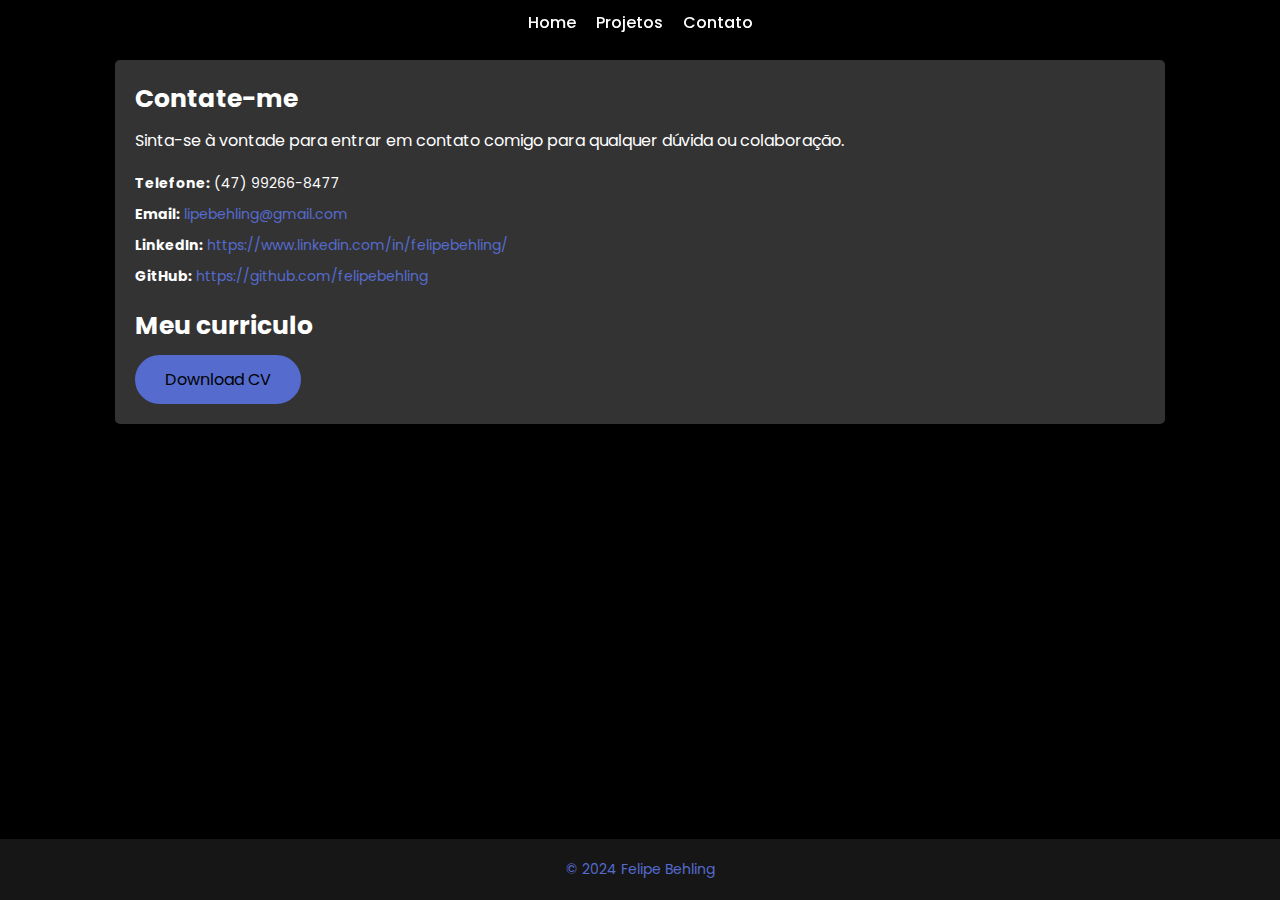
==== contacts.html @ 4a61c83f "Adicao das paginas contato e projetos do Github + organizacao dos arquivos" ====
<!DOCTYPE html>
<html lang="en">

<head>
    <meta charset="UTF-8">
    <meta name="viewport" content="width=device-width, initial-scale=1.0">
    <title>Contacts</title>
    <link rel="stylesheet" href="styles/contacts.css">
</head>

<body>
    <header>
        <nav>
            <a href="index.html">Home</a>
            <a href="projects.html">Projetos</a>
            <a href="contacts.html">Contato</a>
        </nav>
    </header>
    <main>
        <section class="contact-info">
            <h2>Contate-me</h2>
            <p>Sinta-se à vontade para entrar em contato comigo para qualquer dúvida ou colaboração.</p>
            <ul>
                <li><strong>Telefone:</strong> (47) 99266-8477</li>
                <li><strong>Email:</strong> <a href="mailto:lipebehling@gmail.com">lipebehling@gmail.com</a></li>
                <li><strong>LinkedIn:</strong> <a href="https://www.linkedin.com/in/felipebehling/"
                        target="_blank">https://www.linkedin.com/in/felipebehling/</a></li>
                <li><strong>GitHub:</strong> <a href="https://github.com/felipebehling" target="_blank">https://github.com/felipebehling</a></li>
            </ul>
            <h2>Meu curriculo</h2>
            <a href="docs/Curriculo_Felipe_Behling.pdf" download="CV_Felipe_Behling">
                <button>Download CV</button>
            </a>
        </section>
    </main>
    <footer>
        <p>&copy; 2024 Felipe Behling</p>
    </footer>
</body>

</html>
---- styles/contacts.css ----
@import url('https://fonts.googleapis.com/css2?family=Poppins:wght@100;200;300;400;500;600&display=swap');

* {
    margin: 0;
    padding: 0;
    box-sizing: border-box;
    text-decoration: none;
    border: none;
    outline: none;
    font-family: 'Poppins', sans-serif;
}

html {
    font-size: 62.5%;
}

body {
    width: 100%;
    overflow-x: hidden;
    background-color: #000;
    color: #fff;
    display: flex;
    flex-direction: column;
    min-height: 100vh;
}

header {
    position: fixed;
    top: 0;
    left: 0;
    width: 100%;
    padding: 1rem 9%;
    background-color: transparent;
    filter: drop-shadow(0 4px 6px rgba(0, 0, 0, 0.1));
    display: flex;
    justify-content: center;
    align-items: center;
    z-index: 100;
}

nav {
    display: flex;
    gap: 2rem;
}

nav a {
    font-size: 1.6rem;
    color: #fff;
    font-weight: 500;
    transition: color 0.3s ease, border-bottom 0.3s ease;
    border-bottom: 3px solid transparent;
}

nav a:hover,
nav a.active {
    color: #556bce;
    border-bottom: 3px solid #556bce;
}

main {
    flex: 1;
    padding: 6rem 9% 3rem;
}

.contact-info {
    padding: 2rem;
    background: #333;
    border-radius: 0.5rem;
    box-shadow: 0 4px 6px rgba(0, 0, 0, 0.1);
}

.contact-info h2 {
    font-size: 2.5rem;
    color: #fff;
    margin-bottom: 1rem;
}

.contact-info p {
    font-size: 1.6rem;
    margin-bottom: 2rem;
}

.contact-info ul {
    list-style: none;
    margin-bottom: 2rem;
}

.contact-info ul li {
    font-size: 1.4rem;
    margin-bottom: 1rem;
}

.contact-info a {
    color: #556bce;
    transition: color 0.3s ease;
}

.contact-info a:hover {
    color: #fff;
}

.contact-info button {
    padding: 1rem 2.8rem;
    background-color: #556bce;
    border-radius: 4rem;
    font-size: 1.6rem;
    color: #000;
    border: 2px solid #556bce;
    transition: transform 0.3s ease, background-color 0.3s ease, color 0.3s ease, box-shadow 0.3s ease;
    cursor: pointer;
    display: inline-block;
}

.contact-info button:hover {
    transform: scale(1.03);
    background-color: #000;
    color: #556bce;
    box-shadow: 0 0 25px #556bce;
}

footer {
    text-align: center;
    padding: 2rem 0;
    background-color: #161616;
    font-size: 1.4rem;
    color: #556bce;
}
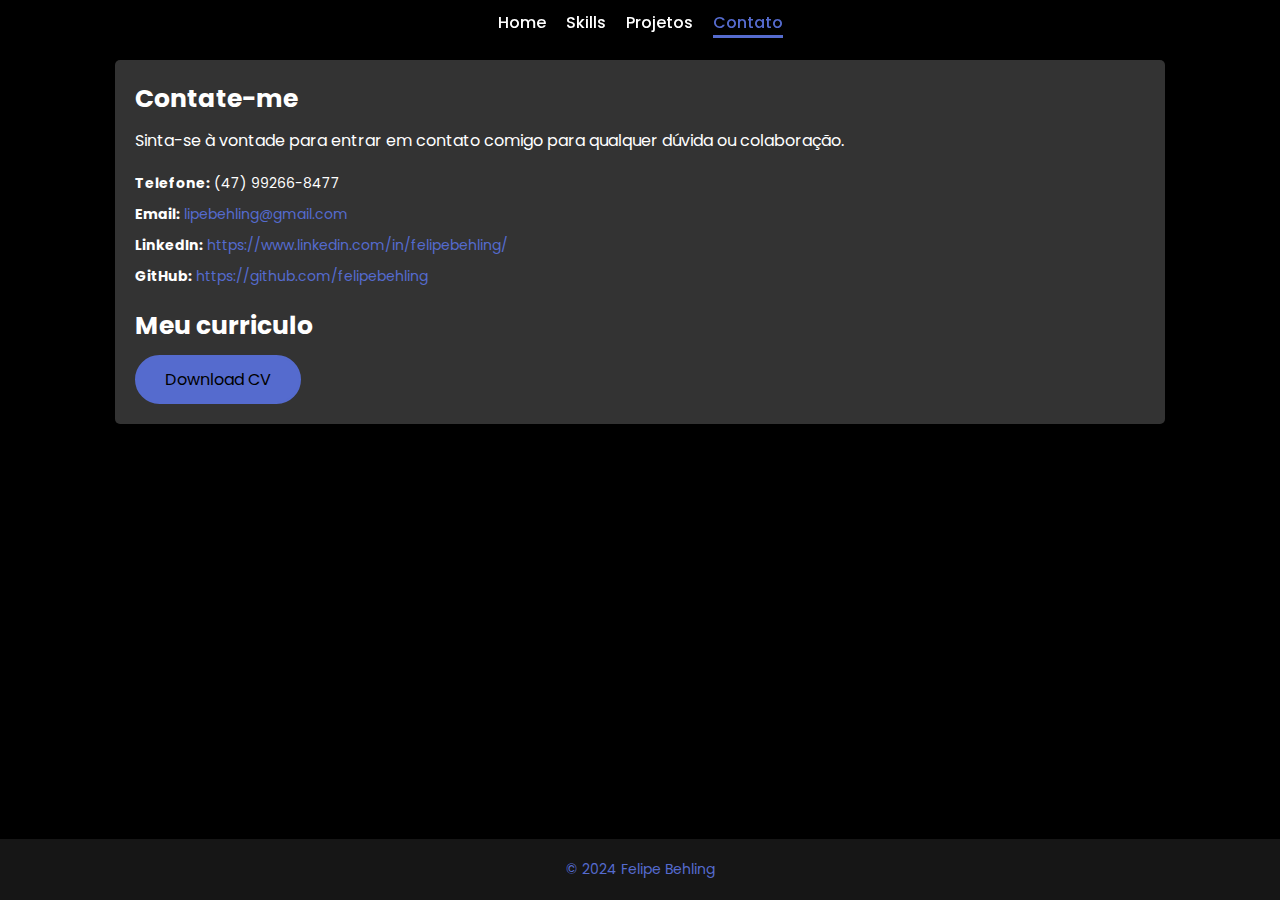
==== commit 6982a166: "Mais ajustes" ====
--- a/contacts.html
+++ b/contacts.html
@@ -12,8 +12,9 @@
     <header>
         <nav>
             <a href="index.html">Home</a>
+            <a href="skills.html">Skills</a>
             <a href="projects.html">Projetos</a>
-            <a href="contacts.html">Contato</a>
+            <a href="contacts.html" class="active">Contato</a>
         </nav>
     </header>
     <main>
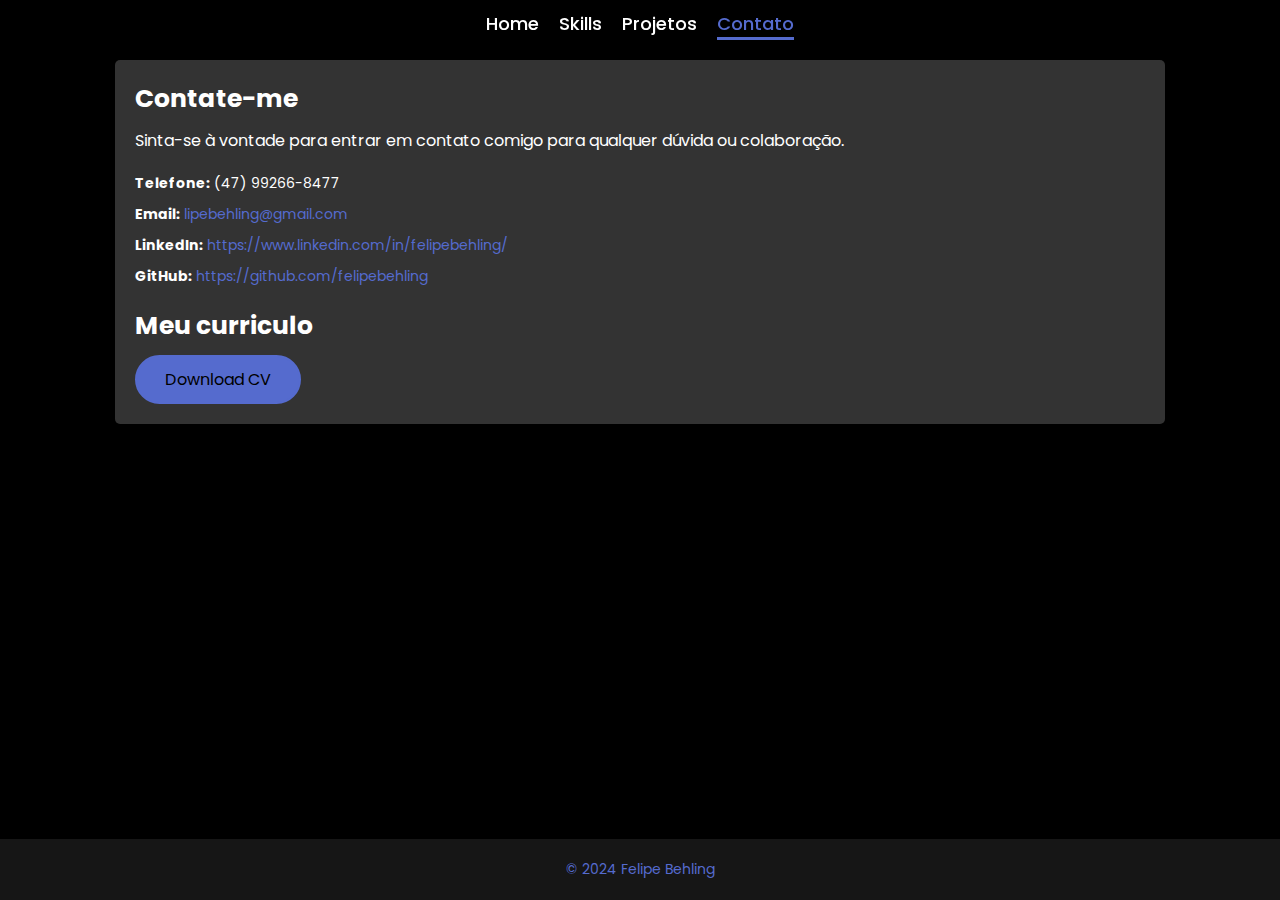
==== commit cbcb69ac: "Ajustes" ====
--- a/contacts.html
+++ b/contacts.html
@@ -1,5 +1,5 @@
 <!DOCTYPE html>
-<html lang="en">
+<html lang="pt-br">
 
 <head>
     <meta charset="UTF-8">
--- a/styles/contacts.css
+++ b/styles/contacts.css
@@ -44,7 +44,7 @@
 }
 
 nav a {
-    font-size: 1.6rem;
+    font-size: 1.8rem;
     color: #fff;
     font-weight: 500;
     transition: color 0.3s ease, border-bottom 0.3s ease;
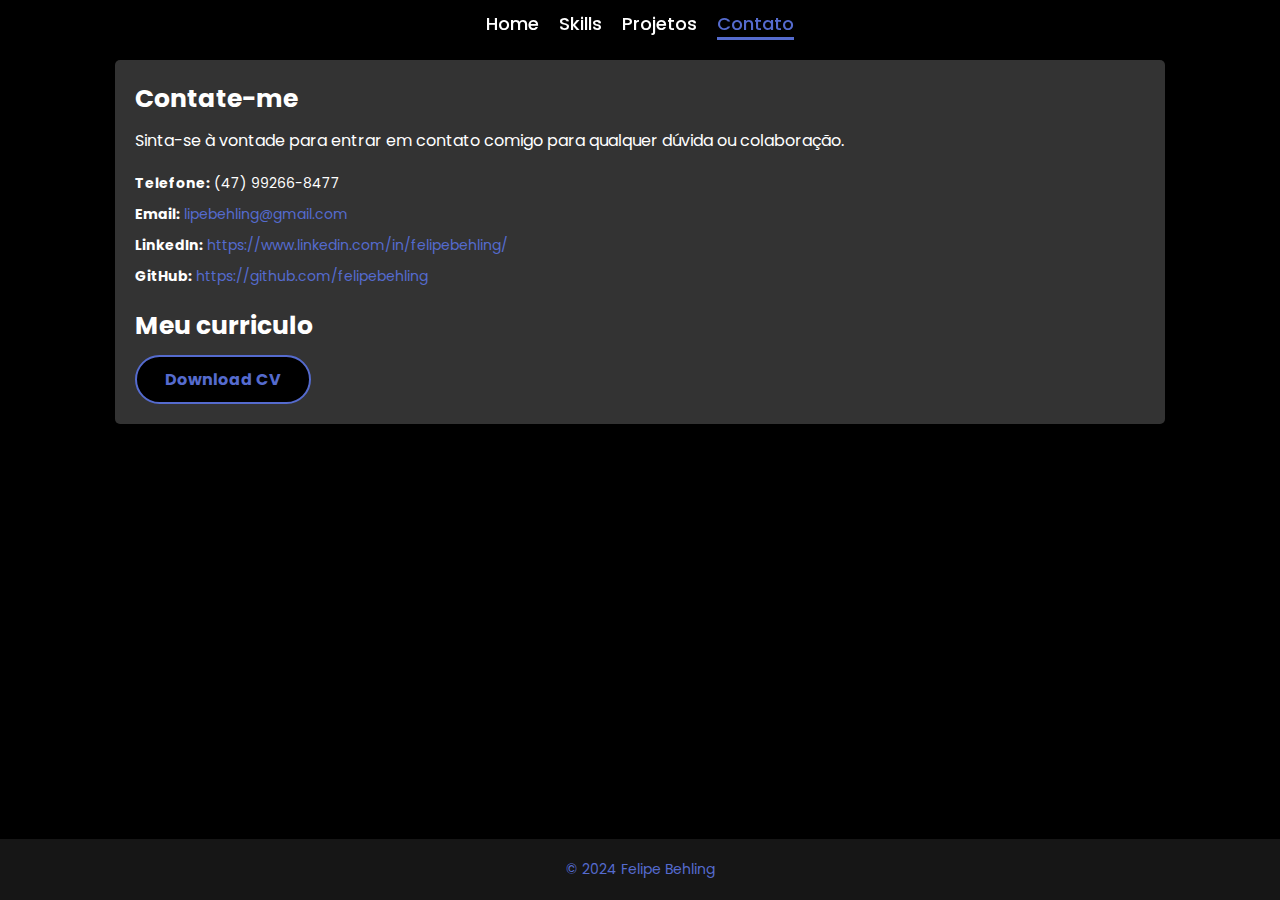
==== commit 6814ad18: "bold CV" ====
--- a/contacts.html
+++ b/contacts.html
@@ -30,7 +30,7 @@
             </ul>
             <h2>Meu curriculo</h2>
             <a href="docs/Curriculo_Felipe_Behling.pdf" download="CV_Felipe_Behling">
-                <button>Download CV</button>
+                <button><b>Download CV</b></button>
             </a>
         </section>
     </main>
@@ -39,4 +39,4 @@
     </footer>
 </body>
 
-</html>+</html>
--- a/styles/contacts.css
+++ b/styles/contacts.css
@@ -101,10 +101,10 @@
 
 .contact-info button {
     padding: 1rem 2.8rem;
-    background-color: #556bce;
+    background-color: #000;
     border-radius: 4rem;
     font-size: 1.6rem;
-    color: #000;
+    color: #556bce;
     border: 2px solid #556bce;
     transition: transform 0.3s ease, background-color 0.3s ease, color 0.3s ease, box-shadow 0.3s ease;
     cursor: pointer;
@@ -113,9 +113,8 @@
 
 .contact-info button:hover {
     transform: scale(1.03);
-    background-color: #000;
-    color: #556bce;
-    box-shadow: 0 0 25px #556bce;
+    background-color: #556bce;
+    color: #000;
 }
 
 footer {
